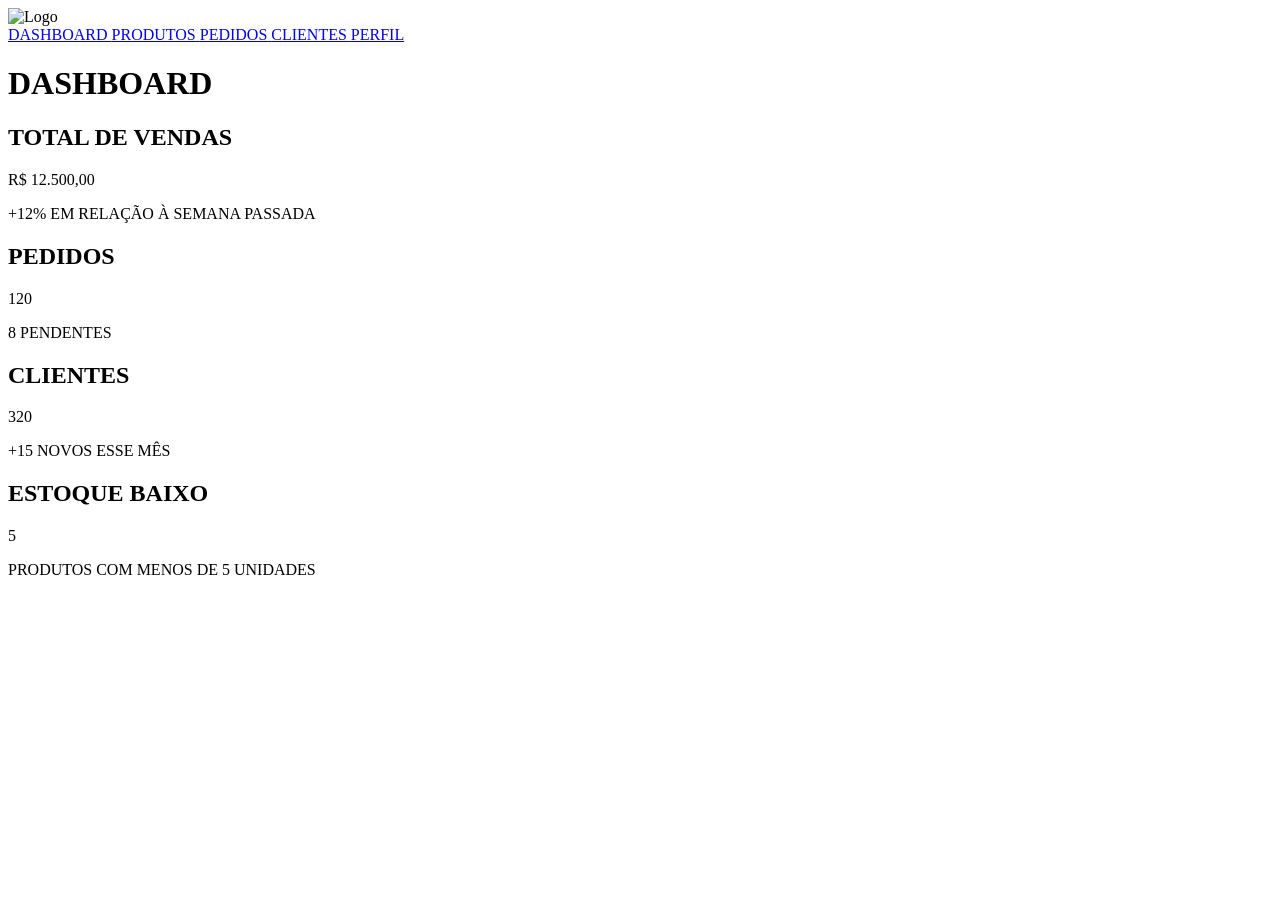
==== index.html @ a94a0979 "index" ====
<!DOCTYPE html>
<html lang="pt-BR">
<head>
    <meta charset="UTF-8">
    <title>Tirinha Embalagens</title>

    <link href="https://fonts.googleapis.com/css2?family=Poppins:wght@300;400;600;700&display=swap" rel="stylesheet">

    <!-- Icons -->
    <link href="https://cdn.jsdelivr.net/npm/remixicon/fonts/remixicon.css" rel="stylesheet">

    <link rel="stylesheet" href="css/base.css">
    <link rel="stylesheet" href="css/layout.css">
    <link rel="stylesheet" href="css/componentes.css">
</head>

<body>

    <aside class="sidebar">
        <div class="sidebar__logo">
            <img src="assets/logo.png" alt="Logo">
        </div>

        <nav class="sidebar__menu">

            <a href="index.html" class="sidebar__item sidebar__item--active">
                <i class="ri-dashboard-line"></i>
                DASHBOARD
            </a>

            <a href="produtos.html" class="sidebar__item">
                <i class="ri-box-3-line"></i>
                PRODUTOS
            </a>

            <a href="pedidos.html" class="sidebar__item">
                <i class="ri-shopping-cart-line"></i>
                PEDIDOS
            </a>

            <a href="clientes.html" class="sidebar__item">
                <i class="ri-user-3-line"></i>
                CLIENTES
            </a>

            <a href="perfil.html" class="sidebar__item">
                <i class="ri-user-settings-line"></i>
                PERFIL
            </a>

        </nav>
    </aside>

    <main class="main">

        <header class="main__header">
            <h1>DASHBOARD</h1>
        </header>

        <section class="dashboard">

            <article class="card card--yellow">
                <h2 class="card__title">TOTAL DE VENDAS</h2>
                <p class="card__value">R$ 12.500,00</p>
                <span class="card__info card__info--yellow">
                    +12% EM RELAÇÃO À SEMANA PASSADA
                </span>
            </article>

            <article class="card card--orange">
                <h2 class="card__title">PEDIDOS</h2>
                <p class="card__value">120</p>
                <span class="card__info card__info--orange">
                    8 PENDENTES
                </span>
            </article>

            <article class="card card--gray">
                <h2 class="card__title">CLIENTES</h2>
                <p class="card__value">320</p>
                <span class="card__info card__info--gray">
                    +15 NOVOS ESSE MÊS
                </span>
            </article>

            <article class="card card--red">
                <h2 class="card__title">ESTOQUE BAIXO</h2>
                <p class="card__value">5</p>
                <span class="card__info card__info--red">
                    PRODUTOS COM MENOS DE 5 UNIDADES
                </span>
            </article>

        </section>

    </main>

</body>
</html>
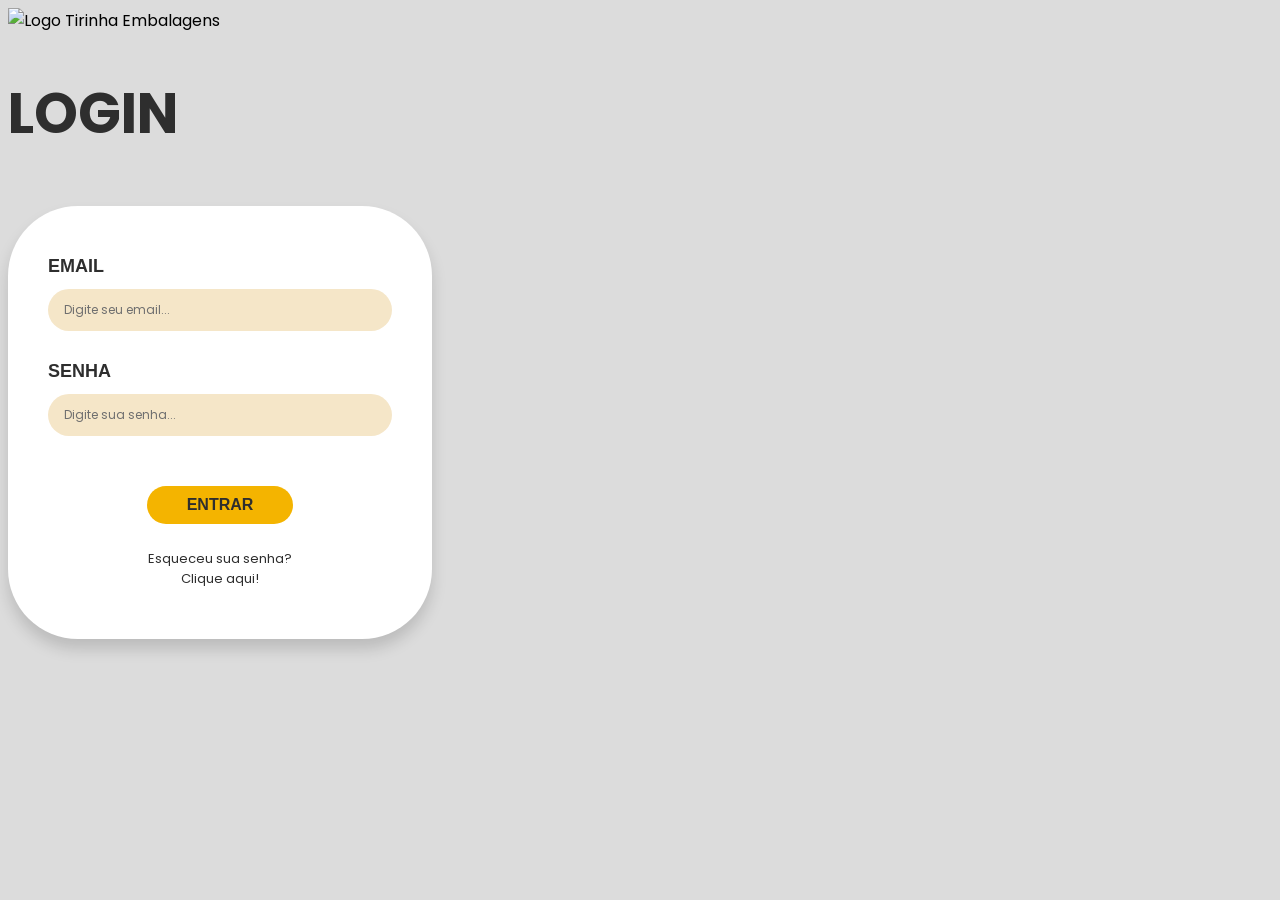
==== commit 470b2fe4: "index finalizado" ====
--- a/index.html
+++ b/index.html
@@ -1,99 +1,54 @@
 <!DOCTYPE html>
 <html lang="pt-BR">
 <head>
+    <meta name="viewport" content="width=device-width, initial-scale=1.0">
     <meta charset="UTF-8">
-    <title>Tirinha Embalagens</title>
+    <title>Login - Tirinha Embalagens</title>
 
     <link href="https://fonts.googleapis.com/css2?family=Poppins:wght@300;400;600;700&display=swap" rel="stylesheet">
-
-    <!-- Icons -->
-    <link href="https://cdn.jsdelivr.net/npm/remixicon/fonts/remixicon.css" rel="stylesheet">
 
     <link rel="stylesheet" href="css/base.css">
     <link rel="stylesheet" href="css/layout.css">
     <link rel="stylesheet" href="css/componentes.css">
+    <link rel="stylesheet" href="css/responsive.css">
 </head>
 
-<body>
+<body class="login__body">
 
-    <aside class="sidebar">
-        <div class="sidebar__logo">
-            <img src="assets/logo.png" alt="Logo">
+    <div class="login__container">
+        
+        <div class="login__left">
+            <div class="login__logo">
+                <img src="assets/logo.png" alt="Logo Tirinha Embalagens">
+            </div>
         </div>
 
-        <nav class="sidebar__menu">
+        <div class="login__right">
+            <h1 class="login__title">LOGIN</h1>
 
-            <a href="index.html" class="sidebar__item sidebar__item--active">
-                <i class="ri-dashboard-line"></i>
-                DASHBOARD
-            </a>
+            <form class="login__form">
+                <div class="login__group">
+                    <label for="email" class="login__label">EMAIL</label>
+                    <input type="email" id="email" class="login__input" placeholder="Digite seu email...">
+                </div>
 
-            <a href="produtos.html" class="sidebar__item">
-                <i class="ri-box-3-line"></i>
-                PRODUTOS
-            </a>
+                <div class="login__group">
+                    <label for="senha" class="login__label">SENHA</label>
+                    <input type="password" id="senha" class="login__input" placeholder="Digite sua senha...">
+                </div>
 
-            <a href="pedidos.html" class="sidebar__item">
-                <i class="ri-shopping-cart-line"></i>
-                PEDIDOS
-            </a>
+                <button type="button" class="login__button" onclick="window.location.href='dashboard.html'">ENTRAR</button>
 
-            <a href="clientes.html" class="sidebar__item">
-                <i class="ri-user-3-line"></i>
-                CLIENTES
-            </a>
+                <div class="login__footer">
+                    <p>Esqueceu sua senha?</p>
+                    <a href="loginsenha.html" class="login__link">Clique aqui!</a>
+                </div>
+            </form>
+        </div>
 
-            <a href="perfil.html" class="sidebar__item">
-                <i class="ri-user-settings-line"></i>
-                PERFIL
-            </a>
+    </div>
 
-        </nav>
-    </aside>
-
-    <main class="main">
-
-        <header class="main__header">
-            <h1>DASHBOARD</h1>
-        </header>
-
-        <section class="dashboard">
-
-            <article class="card card--yellow">
-                <h2 class="card__title">TOTAL DE VENDAS</h2>
-                <p class="card__value">R$ 12.500,00</p>
-                <span class="card__info card__info--yellow">
-                    +12% EM RELAÇÃO À SEMANA PASSADA
-                </span>
-            </article>
-
-            <article class="card card--orange">
-                <h2 class="card__title">PEDIDOS</h2>
-                <p class="card__value">120</p>
-                <span class="card__info card__info--orange">
-                    8 PENDENTES
-                </span>
-            </article>
-
-            <article class="card card--gray">
-                <h2 class="card__title">CLIENTES</h2>
-                <p class="card__value">320</p>
-                <span class="card__info card__info--gray">
-                    +15 NOVOS ESSE MÊS
-                </span>
-            </article>
-
-            <article class="card card--red">
-                <h2 class="card__title">ESTOQUE BAIXO</h2>
-                <p class="card__value">5</p>
-                <span class="card__info card__info--red">
-                    PRODUTOS COM MENOS DE 5 UNIDADES
-                </span>
-            </article>
-
-        </section>
-
-    </main>
-
+<script src="https://code.jquery.com/jquery-3.7.1.min.js"></script>
+    <script src="js/script.js"></script>
 </body>
 </html>
--- a/css/base.css
+++ b/css/base.css
@@ -0,0 +1,26 @@
+ :root {
+    --color-bg: #dcdcdc;
+    --color-sidebar: #e6d3a3;
+    --color-card: #efefef;
+
+    --color-text: #2e2e2e;
+    --color-muted: #6f6f6f;
+
+    --yellow: #f4b400;
+    --orange: #f57c00;
+    --red: #e53935;
+    --gray: #9e9e9e;
+
+    --radius: 30px;
+}
+
+{
+    margin: 0;
+    padding: 0;
+    box-sizing: border-box;
+}
+
+body {
+    font-family: 'Poppins', sans-serif;
+    background: var(--color-bg);
+}
--- a/css/layout.css
+++ b/css/layout.css
@@ -0,0 +1,55 @@
+body {
+    display: flex;
+}
+
+/* SIDEBAR */
+.sidebar {
+    width: 260px;
+    height: 100vh;
+    background: var(--color-sidebar);
+    padding: 30px 20px;
+    display: flex;
+    flex-direction: column;
+}
+
+.sidebar__logo {
+    margin-bottom: 50px;
+}
+
+.sidebar__menu {
+    display: flex;
+    flex-direction: column;
+    gap: 25px;
+}
+
+.sidebar__item {
+    display: flex;
+    align-items: center;
+    gap: 10px;
+
+    padding: 12px 16px;
+    border-radius: 25px;
+    font-size: 16px;
+    cursor: pointer;
+}
+
+.sidebar__item i {
+    font-size: 18px;
+}
+
+.sidebar__item--active {
+    background: #f0c86e;
+}
+
+/* MAIN */
+.main {
+    flex: 1;
+    padding: 40px 60px;
+}
+
+.main__header h1 {
+    font-size: 56px;
+    font-weight: 700;
+    color: var(--color-text);
+    margin-bottom: 40px;
+}
--- a/css/componentes.css
+++ b/css/componentes.css
@@ -0,0 +1,648 @@
+.dashboard {
+    display: grid;
+    grid-template-columns: repeat(2, 1fr);
+    gap: 35px;
+}
+
+.card {
+    background: var(--color-card);
+    border-radius: 60px;
+    padding: 35px;
+
+    box-shadow: 0 10px 15px rgba(0,0,0,0.15);
+
+    position: relative;
+}
+
+.card::before {
+    content: "";
+    position: absolute;
+    top: 0;
+    left: 15%;
+    width: 70%;
+    height: 5px;
+    border-radius: 20px;
+}
+
+.card--yellow::before { background: var(--yellow); }
+.card--orange::before { background: var(--orange); }
+.card--gray::before { background: var(--gray); }
+.card--red::before { background: var(--red); }
+
+.card__title {
+    font-size: 20px;
+    font-weight: 600;
+    color: #555;
+    margin-bottom: 25px;
+}
+
+.card__value {
+    font-size: 56px;
+    font-weight: 700;
+    color: #000;
+    margin-bottom: 25px;
+}
+
+.card__info {
+    font-size: 14px;
+    font-weight: 500;
+}
+
+/* CORES INFO */
+.card__info--yellow { color: var(--yellow); }
+.card__info--orange { color: var(--orange); }
+.card__info--gray { color: var(--gray); }
+.card__info--red { color: var(--red); }
+
+/* BUTTON */
+.btn {
+    display: flex;
+    align-items: center;
+    gap: 12px;
+    padding: 10px 28px 10px 10px;
+    border: none;
+    border-radius: 28px;
+    font-family: 'Poppins', sans-serif;
+    font-size: 15px;
+    font-weight: 700;
+    cursor: pointer;
+    transition: opacity 0.3s;
+}
+
+.btn:hover {
+    opacity: 0.9;
+}
+
+.btn--primary {
+    background: #f9d871;
+    color: var(--color-text);
+}
+
+.btn i {
+    font-size: 20px;
+    width: 40px;
+    height: 40px;
+    background: #f4b400;
+    border-radius: 50%;
+    display: flex;
+    align-items: center;
+    justify-content: center;
+    color: var(--color-text);
+    flex-shrink: 0;
+}
+
+/* TABLE */
+.table {
+    width: 100%;
+    border-collapse: collapse;
+    background: white;
+    border-radius: 0%;
+    overflow: hidden;
+    box-shadow: 0 10px 20px rgba(0,0,0,0.1);
+    margin-top: 30px;
+}
+
+.table thead {
+    background: #f5e6c8;
+}
+
+.table th {
+    padding: 18px 16px;
+    text-align: left;
+    font-weight: 700;
+    color: #4F4F4F;
+    font-size: 18px;
+    border-right: 1px solid #FFCD53;
+}
+
+.table th:last-child {
+    border-right: none;
+}
+
+.table td {
+    padding: 14px 16px;
+    border-bottom: 1px solid #FFCD53;
+    border-right: 1px solid #FFCD53;
+    color: #000000;
+    font-size: 16px;
+}
+
+.table td:last-child {
+    border-right: none;
+}
+
+.table tbody tr:last-child td {
+    border-bottom: none;
+}
+
+.table tbody tr:nth-child(odd) {
+    background: #ffffff;
+}
+
+.table tbody tr:nth-child(even) {
+    background: #ffffff;
+}
+
+.table__link {
+    color: #FFDD8A;
+    font-weight: 600;
+    text-decoration: none;
+    cursor: pointer;
+}
+
+/* LOGIN FORM */
+.login__form {
+    background: white;
+    border-radius: 70px;
+    padding: 50px 40px;
+    width: 100%;
+    max-width: 350px;
+    box-shadow: 0 10px 15px rgba(0, 0, 0, 0.15);
+    display: flex;
+    flex-direction: column;
+    align-items: center;
+}
+
+.login__group {
+    display: flex;
+    flex-direction: column;
+    margin-bottom: 30px;
+    width: 100%;
+}
+
+.login__label {
+    font-size: 18px;
+    font-weight: 600;
+    color: var(--color-text);
+    margin-bottom: 12px;
+}
+
+.login__input {
+    padding: 12px 16px;
+    border: none;
+    border-radius: 33px;
+    background: #f5e6c8;
+    font-family: 'Poppins', sans-serif;
+    font-size: 12px;
+    color: var(--color-text);
+}
+
+.login__input::placeholder {
+    color: var(--color-muted);
+}
+
+.login__button {
+    width: auto;
+    padding: 10px 40px;
+    border: none;
+    border-radius: 25px;
+    background: var(--yellow);
+    color: var(--color-text);
+    font-family: 'Poppins', sans-serif;
+    font-size: 16px;
+    font-weight: 600;
+    cursor: pointer;
+    margin-top: 20px;
+}
+
+.login__button:hover {
+    opacity: 0.9;
+}
+
+.login__footer {
+    margin-top: 25px;
+    text-align: center;
+    font-size: 13px;
+    color: var(--color-text);
+    width: 100%;
+}
+
+.login__footer p {
+    margin: 0;
+}
+
+.login__link {
+    color: var(--color-text);
+    text-decoration: none;
+    cursor: pointer;
+}
+
+.login__title {
+    font-size: 56px;
+    font-weight: 700;
+    color: var(--color-text);
+    margin-bottom: 50px;
+    width: 100%;
+    text-align: left;
+}
+
+.login__logo img {
+    width: 723px;
+    height: 482px;
+    object-fit: contain;
+}
+
+.login__decoration img {
+    max-width: 280px;
+    height: auto;
+}
+
+.product__form {
+    background: white;
+    border-radius: 70px;
+    padding: 50px 200px;
+    width: 100%;
+    max-width: 350px;
+    box-shadow: 0 10px 15px rgba(0, 0, 0, 0.15);
+    display: flex;
+    flex-direction: column;
+    align-items: center;
+}
+
+.product__group {
+    display: flex;
+    flex-direction: column;
+    margin-bottom: 30px;
+    width: 100%;
+}
+
+.product__label {
+    font-size: 18px;
+    font-weight: 600;
+    color: var(--color-text);
+    margin-bottom: 12px;
+}
+
+.product__input {
+    padding: 12px 100px;
+    border: none;
+    border-radius: 33px;
+    background: #f5e6c8;
+    font-family: 'Poppins', sans-serif;
+    font-size: 12px;
+    color: var(--color-text);
+}
+
+.product__input::placeholder {
+    color: var(--color-muted);
+}
+
+.product__button {
+    width: auto;
+    padding: 10px 40px;
+    border: none;
+    border-radius: 25px;
+    background: var(--yellow);
+    color: var(--color-text);
+    font-family: 'Poppins', sans-serif;
+    font-size: 16px;
+    font-weight: 600;
+    cursor: pointer;
+    margin-top: 20px;
+}
+
+.product__button:hover {
+    opacity: 0.9;
+}
+
+.product__footer {
+    margin-top: 25px;
+    text-align: center;
+    font-size: 13px;
+    color: var(--color-text);
+    width: 100%;
+}
+
+.product__footer p {
+    margin: 0;
+}
+
+.product__link {
+    color: var(--color-text);
+    text-decoration: none;
+    cursor: pointer;
+}
+
+.product__title {
+    font-size: 56px;
+    font-weight: 700;
+    color: var(--color-text);
+    margin-bottom: 50px;
+    width: 100%;
+    text-align: left;
+}
+
+/* ESTILO ESPECÍFICO PARA A PÁGINA DE ADICIONAR PRODUTOS */
+.product__content {
+    display: flex;
+    flex-direction: column;
+    gap: 20px;
+    width: 100%;
+}
+
+.product__form-box {
+    background: white;
+    border-radius: 60px;
+    padding: 60px;
+    box-shadow: 0 10px 30px rgba(0,0,0,0.05 );
+    display: flex;
+    flex-direction: column;
+    gap: 30px;
+}
+
+.product__field {
+    display: flex;
+    flex-direction: column;
+    gap: 10px;
+}
+
+.product__label {
+    font-size: 24px;
+    font-weight: 700;
+    color: #555;
+    margin-left: 10px;
+}
+
+.product__input {
+    background: #fdf0cc; /* Amarelo clarinho da imagem */
+    border: none;
+    border-radius: 30px;
+    padding: 15px 30px;
+    font-family: 'Poppins', sans-serif;
+    font-size: 16px;
+    color: #888;
+    width: 40%; /* Largura menor como na imagem */
+}
+
+.product__btn-add {
+    display: flex;
+    align-items: center;
+    justify-content: center;
+    gap: 15px;
+    background: #FFDD8A;
+    border: none;
+    border-radius: 30px;
+    padding: 15px;
+    cursor: pointer;
+    width: 100%;
+    font-family: 'Poppins', sans-serif;
+    font-weight: 700;
+    font-size: 18px;
+    color: #2e2e2e;
+    position: relative;
+}
+
+.product__btn-add i {
+    position: absolute;
+    left: 15px;
+    background: #f4b400;
+    width: 40px;
+    height: 40px;
+    border-radius: 10px;
+    display: flex;
+    align-items: center;
+    justify-content: center;
+    font-size: 20px;
+}
+
+/* PROFILE CARD */
+.profile-card {
+    background: white;
+    border-radius: 60px;
+    padding: 60px;
+    display: flex;
+    justify-content: space-between;
+    align-items: center;
+    box-shadow: 0 10px 30px rgba(0,0,0,0.05);
+    max-width: 900px;
+    margin-top: 40px;
+    position: relative;
+}
+
+.profile-info {
+    display: flex;
+    flex-direction: column;
+    gap: 25px;
+}
+
+.profile-group {
+    display: flex;
+    flex-direction: column;
+    gap: 5px;
+}
+
+.profile-label {
+    font-size: 20px;
+    font-weight: 600;
+    color: #888;
+    text-transform: uppercase;
+}
+
+.profile-value {
+    font-size: 24px;
+    font-weight: 700;
+    color: #000;
+}
+
+.profile-avatar {
+    width: 220px;
+    height: 220px;
+    border-radius: 50%;
+    background: #2D5B6B;
+    display: flex;
+    align-items: center;
+    justify-content: center;
+    overflow: hidden;
+}
+
+.profile-avatar img {
+    width: 100%;
+    height: 100%;
+    object-fit: cover;
+}
+
+.btn-edit-profile {
+    position: absolute;
+    bottom: 40px;
+    right: 60px;
+    background: #FFDD8A;
+    border: none;
+    border-radius: 30px;
+    padding: 12px 40px;
+    display: flex;
+    align-items: center;
+    gap: 15px;
+    font-family: 'Poppins', sans-serif;
+    font-weight: 700;
+    font-size: 18px;
+    color: #2e2e2e;
+    cursor: pointer;
+    box-shadow: 0 4px 10px rgba(0,0,0,0.1);
+}
+
+.btn-edit-profile i {
+    background: #f4b400;
+    width: 32px;
+    height: 32px;
+    border-radius: 50%;
+    display: flex;
+    align-items: center;
+    justify-content: center;
+    font-size: 16px;
+}
+
+/* ORDER CARD (VER PEDIDOS) */
+.order-card {
+    background: white;
+    border-radius: 60px;
+    padding: 60px;
+    display: grid;
+    grid-template-columns: 1fr 1fr;
+    gap: 40px;
+    box-shadow: 0 10px 30px rgba(0,0,0,0.05);
+    max-width: 1000px;
+    margin-top: 40px;
+}
+
+.order-group {
+    display: flex;
+    flex-direction: column;
+    gap: 5px;
+    margin-bottom: 25px;
+}
+
+.order-label {
+    font-size: 18px;
+    font-weight: 600;
+    color: #888;
+    text-transform: uppercase;
+}
+
+.order-value {
+    font-size: 22px;
+    font-weight: 700;
+    color: #000;
+}
+
+.order-subvalue {
+    font-size: 18px;
+    font-weight: 600;
+    color: #333;
+}
+
+.status-indicators {
+    display: flex;
+    align-items: center;
+    gap: 15px;
+    margin-top: 5px;
+}
+
+.status-dot {
+    width: 24px;
+    height: 24px;
+    border-radius: 50%;
+    border: 1px solid #ccc;
+}
+
+.status-dot--active {
+    background: #FFDD8A;
+    border-color: #f4b400;
+}
+
+.status-dot--inactive {
+    background: #e0e0e0;
+    border-color: #ccc;
+}
+
+/* ===== MODAL ===== */
+
+.modal {
+    display: none;
+
+    position: fixed;
+
+    top: 0;
+    left: 0;
+
+    width: 100%;
+    height: 100%;
+
+    background-color: rgba(0, 0, 0, 0.5);
+
+    z-index: 999;
+
+    justify-content: center;
+    align-items: center;
+}
+
+.modal__content {
+    background-color: white;
+
+    width: 90%;
+    max-width: 400px;
+
+    padding: 30px;
+
+    border-radius: 20px;
+
+    text-align: center;
+
+    animation: modalFade 0.3s ease;
+}
+
+.modal__icon {
+    font-size: 60px;
+
+    color: #4CAF50;
+
+    margin-bottom: 10px;
+}
+
+.modal__title {
+    font-size: 24px;
+
+    margin-bottom: 10px;
+}
+
+.modal__text {
+    font-size: 16px;
+
+    margin-bottom: 20px;
+
+    color: #555;
+}
+
+.modal__button {
+    border: none;
+
+    padding: 12px 24px;
+
+    border-radius: 10px;
+
+    background-color: #e6d3a3;
+
+    cursor: pointer;
+
+    font-weight: 600;
+
+    transition: 0.3s;
+}
+
+.modal__button:hover {
+    transform: scale(1.05);
+}
+
+@keyframes modalFade {
+
+    from {
+        opacity: 0;
+        transform: translateY(-20px);
+    }
+
+    to {
+        opacity: 1;
+        transform: translateY(0);
+    }
+
+}
+
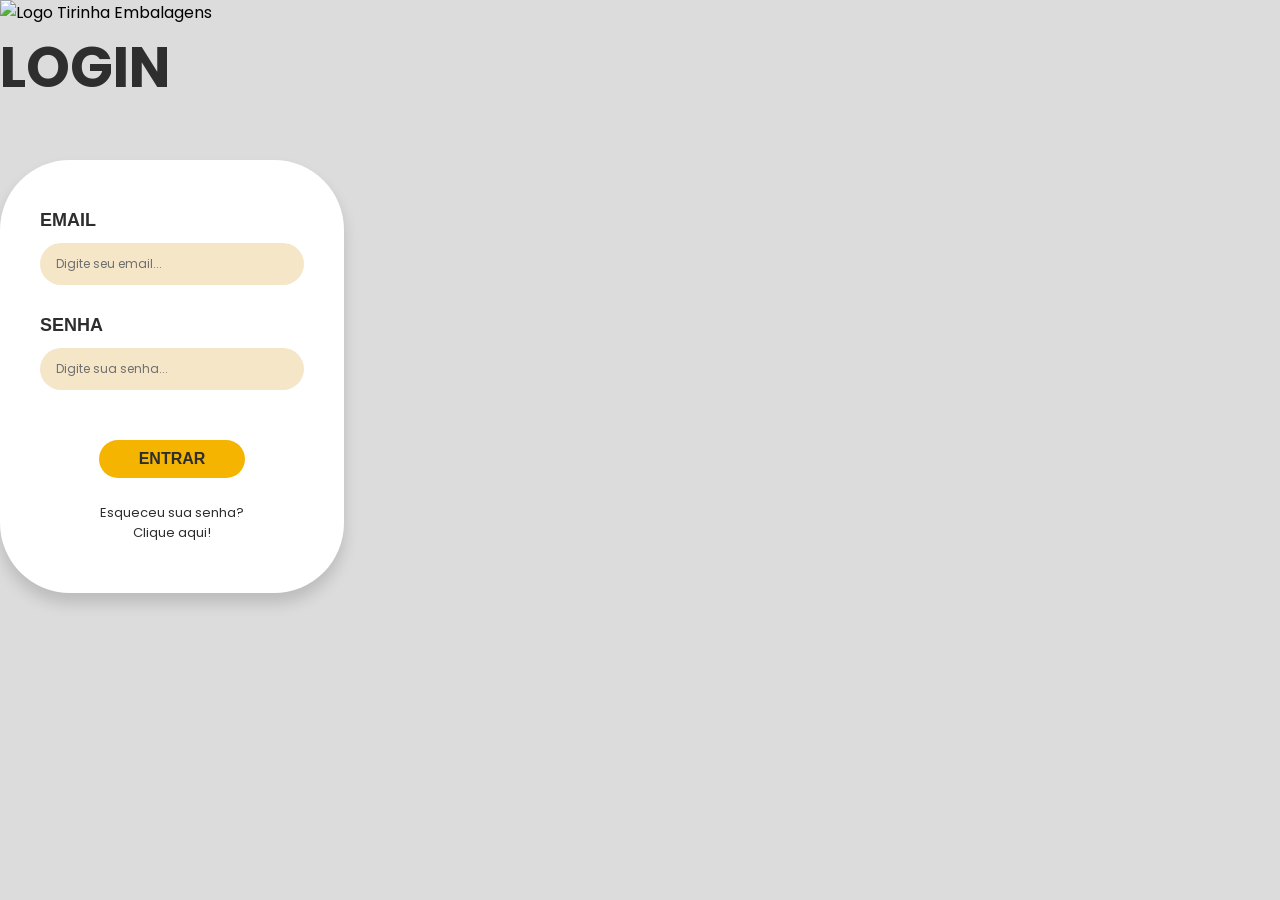
==== commit c682f3de: "index finalizado" ====
--- a/index.html
+++ b/index.html
@@ -51,4 +51,4 @@
 <script src="https://code.jquery.com/jquery-3.7.1.min.js"></script>
     <script src="js/script.js"></script>
 </body>
-</html>+</html>
--- a/css/base.css
+++ b/css/base.css
@@ -1,4 +1,4 @@
- :root {
+:root {
     --color-bg: #dcdcdc;
     --color-sidebar: #e6d3a3;
     --color-card: #efefef;
@@ -14,7 +14,13 @@
     --radius: 30px;
 }
 
-{
+html, body {
+    height: 100%;
+    margin: 0;
+    padding: 0;
+}
+
+* {
     margin: 0;
     padding: 0;
     box-sizing: border-box;
@@ -23,4 +29,10 @@
 body {
     font-family: 'Poppins', sans-serif;
     background: var(--color-bg);
+    min-height: 100vh;
+}
+
+a {
+    color: inherit;
+    text-decoration: none;
 }
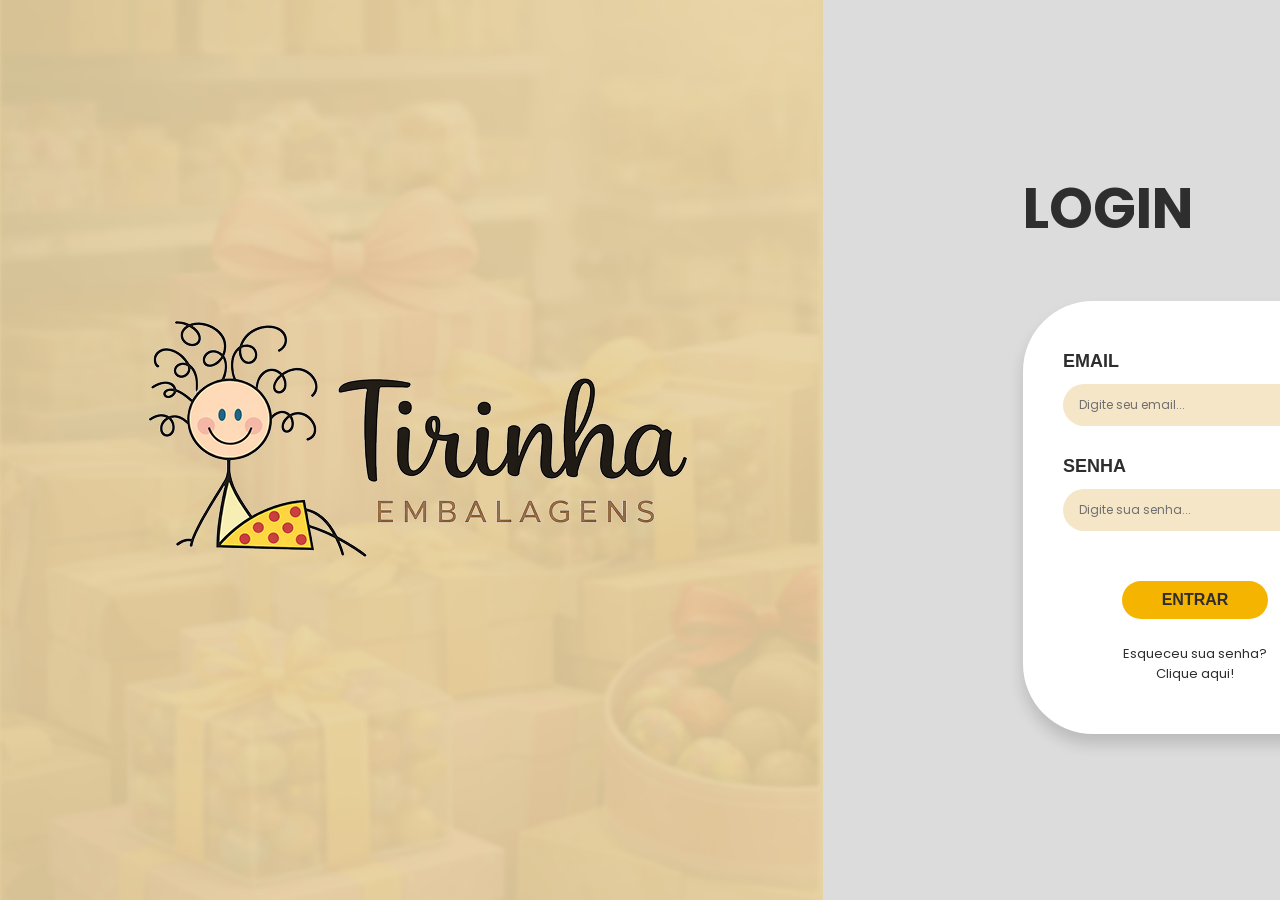
==== commit fff4a57d: "FINALIZADO" ====
--- a/index.html
+++ b/index.html
@@ -51,4 +51,4 @@
 <script src="https://code.jquery.com/jquery-3.7.1.min.js"></script>
     <script src="js/script.js"></script>
 </body>
-</html>
+</html>
--- a/css/layout.css
+++ b/css/layout.css
@@ -1,19 +1,27 @@
 body {
     display: flex;
+    min-height: 100vh;
+    margin: 0;
 }
 
-/* SIDEBAR */
 .sidebar {
+    min-height: 100vh;
     width: 260px;
-    height: 100vh;
     background: var(--color-sidebar);
     padding: 30px 20px;
     display: flex;
     flex-direction: column;
+    flex-shrink: 0;
+    align-self: stretch; 
 }
 
 .sidebar__logo {
     margin-bottom: 50px;
+}
+
+.sidebar__logo img {
+    width: 100%;
+    height: auto;
 }
 
 .sidebar__menu {
@@ -39,17 +47,84 @@
 
 .sidebar__item--active {
     background: #f0c86e;
+    border-left: 20px solid #f4b400;
+    border-radius: 0 25px 25px 0;
+    margin-left: -20px;
+    padding-left: 32px;
+    padding-top: 18px;
+    padding-bottom: 18px;
 }
 
-/* MAIN */
+
 .main {
     flex: 1;
-    padding: 40px 60px;
+    padding: 40px 60px 100px 60px;
+    background: var(--color-bg);
+    min-height: 100vh;
+    display: flex;
+    flex-direction: column;
+}
+
+.main__header {
+    display: flex;
+    align-items: center;
+    justify-content: space-between;
+    margin-bottom: 30px;
 }
 
 .main__header h1 {
     font-size: 56px;
     font-weight: 700;
     color: var(--color-text);
-    margin-bottom: 40px;
+    margin: 0;
+}
+
+.login__body {
+    height: 100%;
+}
+
+.login__container {
+    display: flex;
+    height: 100vh;
+}
+
+.login__left {
+    flex: 1;
+    background: var(--color-sidebar);
+    background-image: url('../assets/Caixas decoradas para presentes doces 1 (1).png');
+    background-size: cover;
+    background-position: center;
+    display: flex;
+    align-items: center;
+    justify-content: center;
+    padding: 50px;
+}
+
+.login__right {
+    flex: 1;
+    background: var(--color-bg);
+    display: flex;
+    flex-direction: column;
+    align-items: center;
+    justify-content: center;
+    padding: 200px;
+}
+
+.product__body {
+    height: 100%;
+}
+
+.product__container {
+    display: flex;
+    height: 100vh;
+}
+
+.product__right {
+    flex: 1;
+    background: var(--color-bg);
+    display: flex;
+    flex-direction: column;
+    align-items: center;
+    justify-content: center;
+    padding: 200px;
 }
--- a/css/componentes.css
+++ b/css/componentes.css
@@ -644,5 +644,4 @@
         transform: translateY(0);
     }
 
-}
-
+}
--- a/css/responsive.css
+++ b/css/responsive.css
@@ -0,0 +1,327 @@
+@media screen and (max-width: 1024px) {
+    .sidebar {
+        width: 80px;
+        padding: 20px 10px;
+        align-items: center;
+    }
+
+    .sidebar__logo img {
+        width: 40px;
+    }
+
+    .sidebar__item {
+        justify-content: center;
+        padding: 12px;
+        font-size: 0;
+    }
+
+    .sidebar__item i {
+        font-size: 24px;
+        margin: 0;
+    }
+
+    .sidebar__item--active {
+        margin-left: 0;
+        border-left: none;
+        border-bottom: 4px solid #f4b400;
+        border-radius: 10px;
+        padding: 12px;
+    }
+
+    .main {
+        padding: 20px;
+    }
+
+    .main__header h1 {
+        font-size: 32px;
+    }
+
+    .dashboard {
+        grid-template-columns: 1fr;
+        gap: 20px;
+    }
+}
+
+@media screen and (max-width: 768px) {
+    body {
+        flex-direction: column;
+    }
+
+    .sidebar {
+        position: fixed;
+        top: 0;
+        left: 0;
+        width: 100%;
+        height: auto;
+        min-height: auto;
+        background: var(--color-sidebar);
+        padding: 15px 20px;
+        display: flex;
+        flex-direction: row;
+        justify-content: space-between;
+        align-items: center;
+        z-index: 1000;
+        box-shadow: 0 2px 10px rgba(0,0,0,0.1);
+    }
+
+    .sidebar__logo {
+        margin-bottom: 0;
+        display: flex;
+        align-items: center;
+        gap: 15px;
+    }
+
+    .sidebar__logo img {
+        width: 35px;
+        height: auto;
+    }
+
+    .sidebar__logo-text {
+        display: none;
+    }
+
+    .sidebar__menu-toggle {
+        display: flex;
+        flex-direction: column;
+        gap: 5px;
+        cursor: pointer;
+        background: none;
+        border: none;
+        padding: 0;
+    }
+
+    .sidebar__menu-toggle span {
+        width: 25px;
+        height: 3px;
+        background: var(--color-text);
+        border-radius: 2px;
+        display: block;
+    }
+
+    .sidebar__menu {
+        position: fixed;
+        top: 70px;
+        left: 0;
+        width: 100%;
+        background: var(--color-sidebar);
+        flex-direction: column;
+        gap: 0;
+        padding: 20px;
+        max-height: 0;
+        overflow: hidden;
+        transition: max-height 0.3s ease;
+        z-index: 999;
+    }
+
+    .sidebar__menu.active {
+        max-height: 500px;
+        box-shadow: 0 4px 10px rgba(0,0,0,0.1);
+    }
+
+    .sidebar__item {
+        padding: 15px 20px;
+        font-size: 16px;
+        border-radius: 8px;
+        display: flex;
+        align-items: center;
+        gap: 15px;
+        margin: 5px 0;
+    }
+
+    .sidebar__item i {
+        font-size: 20px;
+        margin: 0;
+    }
+
+    .sidebar__item--active {
+        background: #f0c86e;
+        border-left: none;
+        border-radius: 8px;
+        margin-left: 0;
+        padding-left: 20px;
+    }
+
+    .main {
+        padding-top: 100px;
+        padding-left: 15px;
+        padding-right: 15px;
+        padding-bottom: 20px;
+        margin-top: 0;
+    }
+
+    .main__header {
+        flex-direction: column;
+        align-items: flex-start;
+        gap: 15px;
+    }
+
+    .main__header h1 {
+        font-size: 28px;
+        font-weight: 700;
+        margin: 0;
+    }
+
+    .btn {
+        width: 100%;
+        justify-content: center;
+    }
+
+    .dashboard {
+        display: grid;
+        grid-template-columns: 1fr;
+        gap: 20px;
+    }
+
+    .card {
+        border-radius: 40px;
+        padding: 25px;
+        box-shadow: 0 5px 15px rgba(0,0,0,0.1);
+    }
+
+    .card__title {
+        font-size: 16px;
+        font-weight: 600;
+        margin-bottom: 15px;
+    }
+
+    .card__value {
+        font-size: 36px;
+        font-weight: 700;
+        margin-bottom: 15px;
+    }
+
+    .card__info {
+        font-size: 13px;
+        font-weight: 500;
+    }
+
+    .table-container {
+        overflow-x: auto;
+        width: 100%;
+        margin-top: 20px;
+        border-radius: 20px;
+    }
+
+    .table {
+        min-width: 600px;
+    }
+
+    .table th, .table td {
+        padding: 12px;
+        font-size: 13px;
+    }
+
+    .table th {
+        font-size: 14px;
+    }
+
+    .login__container, .product__container {
+        flex-direction: column;
+        height: auto;
+    }
+
+    .login__left, .product__left {
+        display: none;
+    }
+
+    .login__right, .product__right {
+        padding: 20px;
+        background: var(--color-bg);
+        min-height: auto;
+    }
+
+    .login__title, .product__title {
+        font-size: 28px;
+        text-align: center;
+        margin-bottom: 30px;
+        width: 100%;
+    }
+
+    .login__form {
+        width: 100%;
+        max-width: 100%;
+        padding: 25px;
+        border-radius: 40px;
+    }
+
+    .product__form-box {
+        width: 100%;
+        padding: 25px;
+        border-radius: 30px;
+    }
+
+    .product__input {
+        width: 100% !important;
+        padding: 12px 20px !important;
+        font-size: 14px;
+    }
+
+    .product__label {
+        font-size: 16px;
+        margin-left: 0;
+    }
+
+    .product__btn-add {
+        width: 100%;
+        padding: 15px;
+        font-size: 16px;
+    }
+
+    .login__input {
+        width: 100%;
+        padding: 12px 16px;
+        font-size: 14px;
+    }
+
+    .login__button {
+        width: 100%;
+        padding: 12px 20px;
+        font-size: 16px;
+    }
+
+    .login__group {
+        margin-bottom: 20px;
+    }
+
+    .login__label {
+        font-size: 16px;
+        margin-bottom: 10px;
+    }
+}
+
+@media screen and (max-width: 480px) {
+    .main {
+        padding-top: 90px;
+        padding-left: 12px;
+        padding-right: 12px;
+    }
+
+    .main__header h1 {
+        font-size: 24px;
+    }
+
+    .card {
+        padding: 20px;
+    }
+
+    .card__value {
+        font-size: 32px;
+    }
+
+    .card__title {
+        font-size: 14px;
+    }
+
+    .login__title, .product__title {
+        font-size: 24px;
+    }
+
+    .login__form, .product__form-box {
+        padding: 20px;
+    }
+
+    .table th, .table td {
+        padding: 8px;
+        font-size: 12px;
+    }
+}
